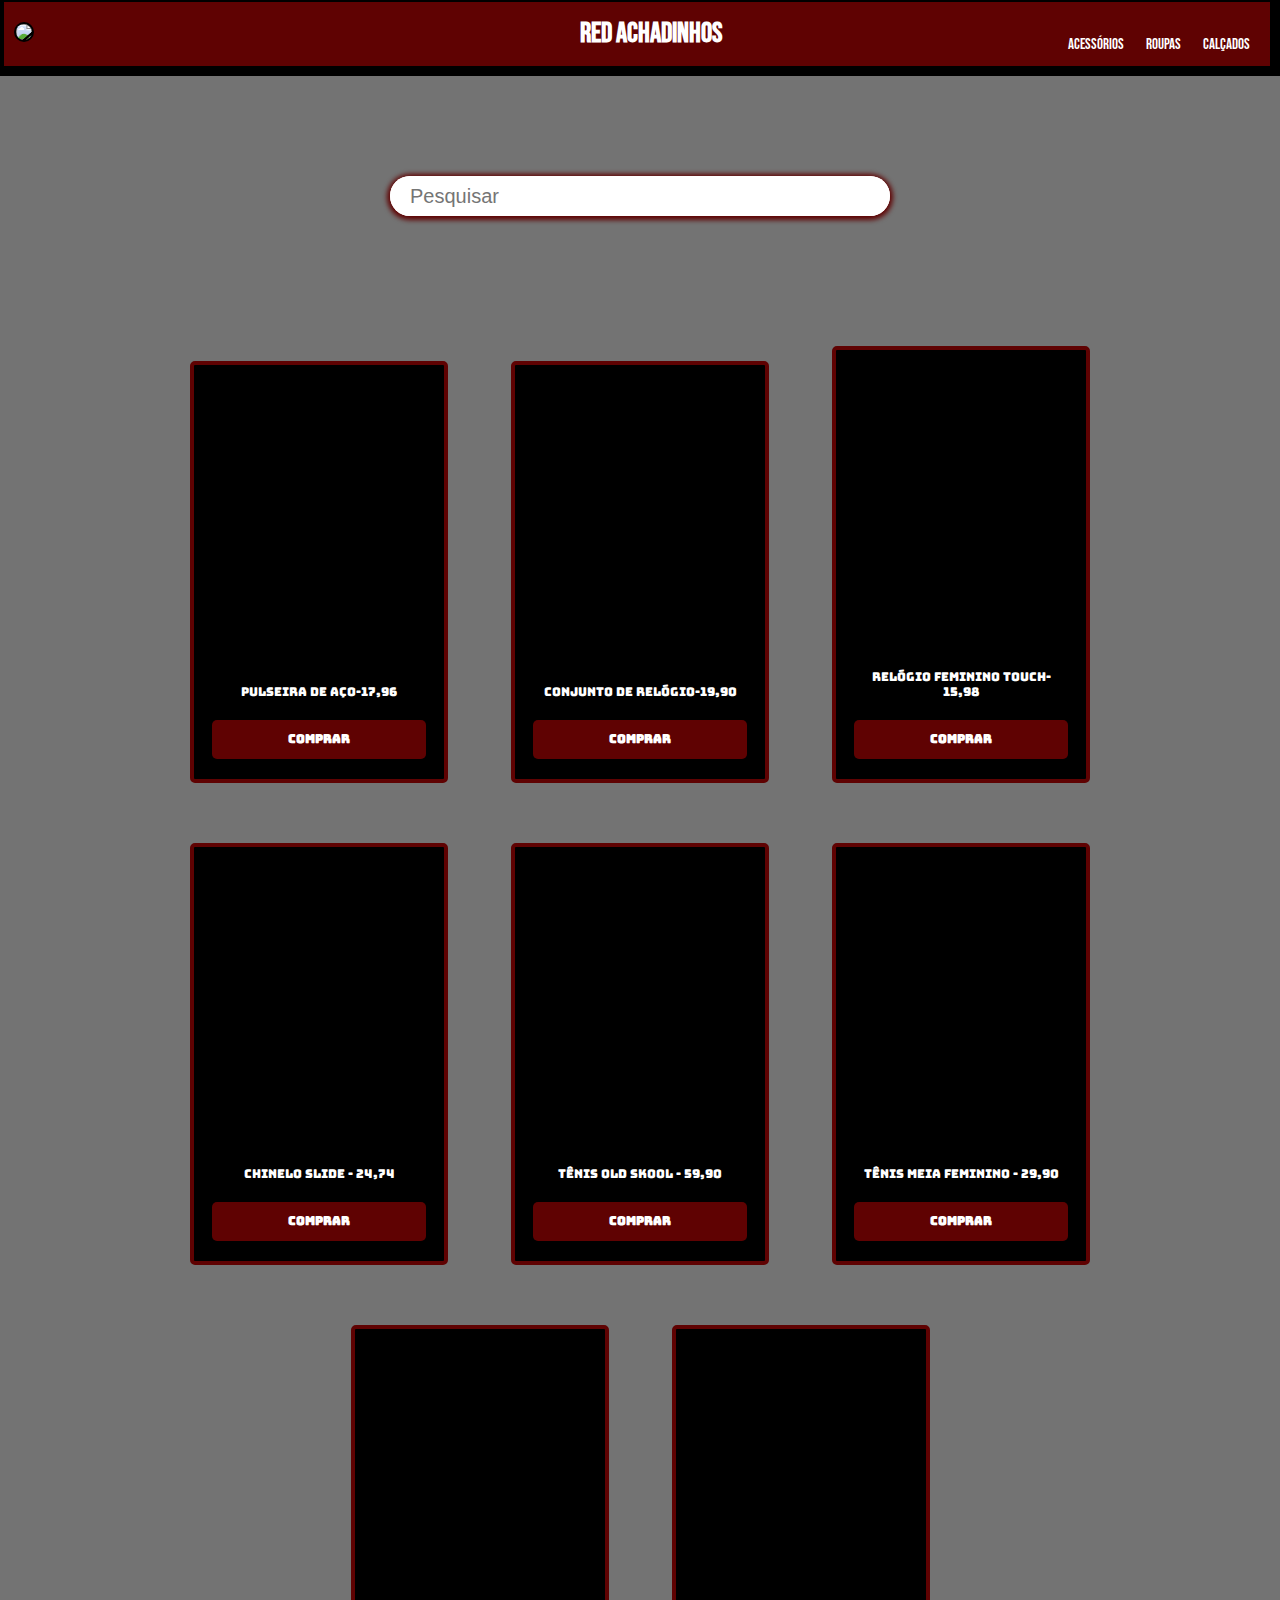
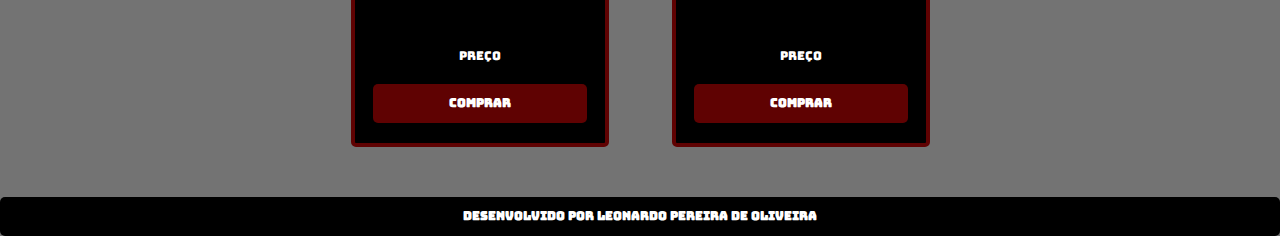
==== index.html @ ca1e10c5 "Add files via upload" ====
<!DOCTYPE html>
<html lang="en">
<head>
    <meta charset="UTF-8">
    <meta http-equiv="X-UA-Compatible" content="IE=edge">
    <meta name="viewport" content="width=device-width, initial-scale=1.0">
    <link rel="preconnect" href="https://fonts.googleapis.com">
    <link rel="preconnect" href="https://fonts.googleapis.com">
    <link rel="preconnect" href="https://fonts.gstatic.com" crossorigin>
    <link href="https://fonts.googleapis.com/css2?family=Bebas+Neue&display=swap" rel="stylesheet">
    <link rel="preconnect" href="https://fonts.googleapis.com">
    <link rel="preconnect" href="https://fonts.googleapis.com">
<link rel="preconnect" href="https://fonts.gstatic.com" crossorigin>
<link href="https://fonts.googleapis.com/css2?family=Bungee&display=swap" rel="stylesheet">
    <script type="module" src="https://unpkg.com/ionicons@7.1.0/dist/ionicons/ionicons.esm.js"></script>
<script nomodule src="https://unpkg.com/ionicons@7.1.0/dist/ionicons/ionicons.js"></script>

<script src=""></script>
<link rel="stylesheet" href="./CSS1.CSS">

<title>RED ACHADOS</title>
</head>
    <!--navbar-->
    <header id="navbar">
        <img src="./img/red.png"loja perfil>
        <h2 ><a class="achados" href="./index.html">Red Achadinhos</a></h2>
        <nav>
          <ul id="navbar-list">
            <li><a href="./2index.html">Acessórios</a></li>
            <li><a href="./3 index.html">Roupas</a></li>
            <li><a href="./4 index .html">Calçados</a></li>
          </ul>
        </nav>
       </header>
      <!-- navbar final-->
    
  
  <div id="fundo">
    <div>
      <!-- barra de pesquisa-->
      <div>
      
       <div class="search-box">
         <input type="search" id="search" placeholder="Pesquisar" >
           <div class="icon"><ion-icon name="search-outline"></ion-icon ></div>
           <div class="list-p">
           </div>
         <!-- barra de pesquisa fim-->
         </div>
    

</div >

<div class="container">
<div  class="card card-1"> 
<div class="card-image"></div>
<div class="card-description">
<p><a >Pulseira De Aço-17,96</a></p>
<a href="https://shope.ee/99tZwRVkAg" class="btn"> Comprar </a>
</div>
</div>
<div class="card card-2"> 
<div class="card-image"></div>
<div class="card-description">
<p><a>Conjunto De Relógio-19,90</a></p>
<a href="https://shope.ee/9KD061FRDM" class="btn"> Comprar </a>
</div>

</div>
<div class="card card-3">
<div class="card-image"></div>
<div class="card-description">
<p><a>Relógio Feminino Touch-15,98 </a></p>
<a href="https://shope.ee/1VU8o0GPUO" class="btn"> Comprar </a>
</div>
</div>
<div class="card card-4">
<div class="card-image"></div>
<div class="card-description">
<p><a>Chinelo Slide - 24,74  </a></p>
<a href="ttps://shope.ee/LI8Pr6XIZ" class="btn"> Comprar </a>
</div>
</div>
<div class="card card-5">
<div class="card-image"></div>
<div class="card-description">
<p><a>Tênis Old Skool - 59,90 </a></p>
<a href="https://shope.ee/VbYcA5txa" class="btn"> Comprar </a>
</div>
</div>
<div class="card card-6">
<div class="card-image"></div>
<div class="card-description">
<p><a>Tênis meia Feminino - 29,90 </a></p>
<a href="https://shope.ee/8Udszf0IBU" class="btn"> Comprar </a>
</div>
</div>
<div class="card card-7">
<div class="card-image"></div>
<div class="card-description">
<p><a>Preço </a></p>
<a href="https://drive.google.com/file/d/1R6SmBC0WgfPlpSJwa80grishgLqkoOTe/view?usp=share_link" class="btn"> Comprar </a>
</div>
</div>
<div class="card card-8">
<div class="card-image"></div>
<div class="card-description">
<p><a>Preço </a></p>
<a href="https://drive.google.com/file/d/1R6SmBC0WgfPlpSJwa80grishgLqkoOTe/view?usp=share_link" class="btn"> Comprar </a>
</div>
</div>
<div>

<div>
<footer>

<p<span class="btn0">Desenvolvido por Leonardo Pereira De Oliveira</span>

</footer>
</div>
</div> 
</div>
</div>

</body>
</html>
---- CSS1.CSS ----
/* geral */
body, p, h1, a, h2 {
  margin: 2 5px;
  font-family: 'Bungee', cursive;
  color: #ffffff;
  font-size: 12px;
  line-height: 15px;
  
  
}
.achados{
  font-size: 28px;
  font-family: 'Bebas Neue', sans-serif;
  color: #ffffff;
  text-decoration: none;
  position: relative;
  
}
h2 {
  font-size: 30px;
  color: #ffffff;
}

/* barra de pesquisa*/
main{
  width: 100%;
  max-width: 200px;
}
.divsearch{
  display: flex;
  flex-direction: column;
  gap: 5px;
}
input{
  padding: 5px;
  outline: none;
}
.search-box  {
  background-color: #ffffff;
  width: 100%;
  border-radius: 25px;
  position: relative;
  box-shadow: 0px 1px 5px 3px #5f0202;
  display: flex;
  flex-direction: column;
  align-items: center;
  height: 10vh;
  max-width: 500px;
  margin: 100px auto;
 }

 .search-box input{
  height: 55px;
  width: 100% ;
  outline: none;
  border: none;
  border-radius: 550px;
  padding: 0 60px 0 20px;
  font-size: 20px;
  box-shadow: 0px 1px 5px 3px #ffffff00;
} 

.search-box .list-p {
  padding: 0;
  opacity: 0;
  pointer-events: none;
  max-height: 280px;
  overflow-y: auto;

}

.list-p li{
  list-style: none;
  padding: 8px 12px;
  display: none;
  width: 100%;
  cursor: default;
  border-radius: 5px;
}

.list-p li:hover{
  background-color: #5f0202;
}
.search-box .icon{
  position: absolute;
  right: 0px;
  top: 0px;
  height: 55px;
  width: 55px;
  text-align: center;
  line-height: 55px;
  font-size: 20px;
  color: #5f0202;
  cursor: pointer;
}
/*fim da barra de pesquisa*/

/*navbar*/
#navbar {
  font-family: 'Bebas Neue', sans-serif;
  background-color: #5f0202; /* blue */
  color: #000000;
  padding: 0 10px;
  
  padding-bottom: 20px;
  height: 50%;
  border-bottom: #000000 solid 10px;
  border-right:#000000 solid 10px ;
  border-top:#000000 solid 2px ;
  border-left:#000000 solid 4px ;
  
}
 #navbar ul,#navbar nav {
  display: inline-block;

  
}

#navbar h2, #navbar-list li {
  margin: 0;
  padding: 0;
  border: 0;
  display: inline-block;
  

  
  
  
  
  }

  #navbar h2{
    margin-left: 544px;
  }
#navbar img {
  height: 35px;
  border: #000 2px solid;
  background-color: #000;
  border-radius: 15px;
  margin-top: 20px;
  top: 30px;
  text-align: left;
}

#navbar nav {
  float: right;
  
  
}

#navbar ul {
  margin-top:35px;
  
}

#navbar li {
  margin: 0 10px;
  

}
#navbar-list li a {
  text-decoration: none;
  color: #ffffff;
  font-family: 'Bebas Neue', sans-serif;
  font-size: 15px;
  margin-top: 10px;
}

#navbar-list li a:hover {
  border-bottom: 1px solid #000000;
}

/*reset */

*{
  padding: 0;
  margin: 0;
 
  
}

/*cabeçalho */
h1, p, a{
  color: #ffffff;
   
   text-align: center;
}
h1 {
  border: 40px solid transparent;
  
  margin-bottom: 20px;
  color: #ffffff;
}
/*galeria */

.container {
  max-width: 1700px;
  margin: 0 auto;
  text-align: center;
  
}

.card {
  display: inline-block ;
  width: 250px;
  margin: 30px;
  border:  4px solid #5f0202 ;
  border-radius: 5px;
  background-color: #000;
  


}

.card-image {
  height:300px;
  background-size: cover;
}

.card-1 .card-image {
  background-image: url(./img/Acessorios/acessorio1.png);
}
.card-2 .card-image {
  background-image: url(./img/Acessorios/acessorio2.png);
}
.card-3 .card-image {
  background-image: url(./img/Acessorios/acessorio3.png);
}
.card-4 .card-image {
  background-image: url(./img/Calçados/chinelo2.png);
}
.card-5 .card-image {
  background-image: url(./img/Calçados/tenisoldskool3.png);
}
.card-6 .card-image {
  background-image: url(./img/Calçados/produto4.png);
}
.card-7 .card-image {
  background-image: url();
}
.card-8 .card-image {
  background-image: url();
}
.btn1{
display: block;
background-color: #5f0202;
color: #ffffff;
margin-top: 20px;
text-decoration: none;
padding: 10px;
border: 2px solid transparent;
font-weight: bold;
transition:  .5s;
border-radius: 5px;

}



.btn {
  display: block;
  background-color: #5f0202;
  color: #ffffff;
  margin-top: 20px;
  text-decoration: none;
  padding: 10px;
  border: 2px solid transparent;
  font-weight: bold;
  transition:  .5s;
  border-radius: 5px;
}

.btn:hover {
background-color: #000000;
color: #5f0202;
border-color: #5f0202;
}



.card-description {
  padding: 20px 18px;

}
/* imagem de fdo */
body {
  background-color: #737373;
  background-repeat: no-repeat;
  background-size: cover;
  max-width: auto;
  background-position: center;
  margin: 0px;
  padding: 0;
  position:relative;
  padding-top: 0;
  
}




/* imagem de fundo */

a{
  color: #ffff;
  
}
h3{
  border: 60px solid transparent;
  text-align: center;
  
}
#den, #ctt{
  text-align: left;
  color: #4AB7E8;
  padding: 30px;
  
  font-size: 20px;
  text-decoration: none;
}
.btn0 {
  display: block;
  background-color: #000000;
  color: #ffffff;
  margin-top: 20px;
  text-decoration: none;
  padding: 10px;
  border: 2px solid transparent;
  font-weight: bold;
  transition:  .5s;
  border-radius: 5px;
}
.btn0:hover {
  background-color: #000000;
  color: #ff0000;
  border-color: #000000;
  
}
#artet{
  font-size: 35px;
  
}

/* responsivo celulares - media query*/
@media(max-width: 500PX ){

  /* html - 18px -> 1 rem, 1.2rem -> 18px*/
  
    /* geral*/
    #navbar h2,  p, input, textarea, #navbar-list li, .search-box, input, .achados, #navbar h2 {
    font-size: 14px;
  }
  
  /* navbar*/
  #navbar-list #navbar h2{
    display: inline-block;
    margin-right: 1px;
    margin: auto;
    
  }
  #navbar-list{
    margin-left: 2px;
  }
  #navbar h2{
    margin-left: 1px;
   
  }
  h1, .achados {
    display: block;
    text-align: center;
  }
  #navbar ul, h1 {
    margin-top: 3rem; /* root element*/
  }
  
  /* banner*/
  #artet{
    height: 25vh;
    padding-top: 15vh;
    padding-bottom: 18vh;
  }
  
  #artet{
    width: 50%;
  }
  
  #artet p, h1 .container, .card{
    margin: 0;
    width: auto;
  }
  
  /* about*/
  
  #about-section{
    padding: 2rem;
    height: auto;
    padding-bottom: 50px;
  }
  
  /* skills*/
  
  #skills-section{
    margin-top: -35px ;
    width: 90%;
  }
  
  #skills-section .container{
    flex-direction: column;
  }
  
  .container #navbar h2 {
    font-size: 1.2rem;
  }
  
  .container, .card  {
    padding: 15px;
  }
  
  .skills-container.central{
    border-top: 2px solid #000000;
    border-bottom: 2px solid #000000;
  }
  
  /* jobs*/
  #jobs-section h2, #jobs-section p{
    width:75% ;
    margin-left: auto;
    margin-right: auto;
    
  }
  
  .container, .card, .achados, #navbar h2 {
    flex-direction: column;
    margin-bottom:0;
  
  }
  
  .container, .card{
    margin-bottom: 2rem;

    flex: 1 ;
  }
  
  /* footer*/
    footer{
      padding: 50px 15px;
  
    }
  
    footer form{
      width: 100%;
    }
  
    .container, .card{
      margin-top: 10px;
      display: block;
    }
  
  }
  /* barrade pesquisa*/
  .search-box{
      max-height: 2.5rem;
     
  }



  /*card*/
  .card-image {
    transition: 3s;
  }


  /*card*/
  .card-image {
    transition: 3s;
  }
 #porti{
    
  color: #0f2499;
  position: fixed;
  text-align: right;
  border-top: 40px transparent solid;
  border-right: 20px transparent solid;

}
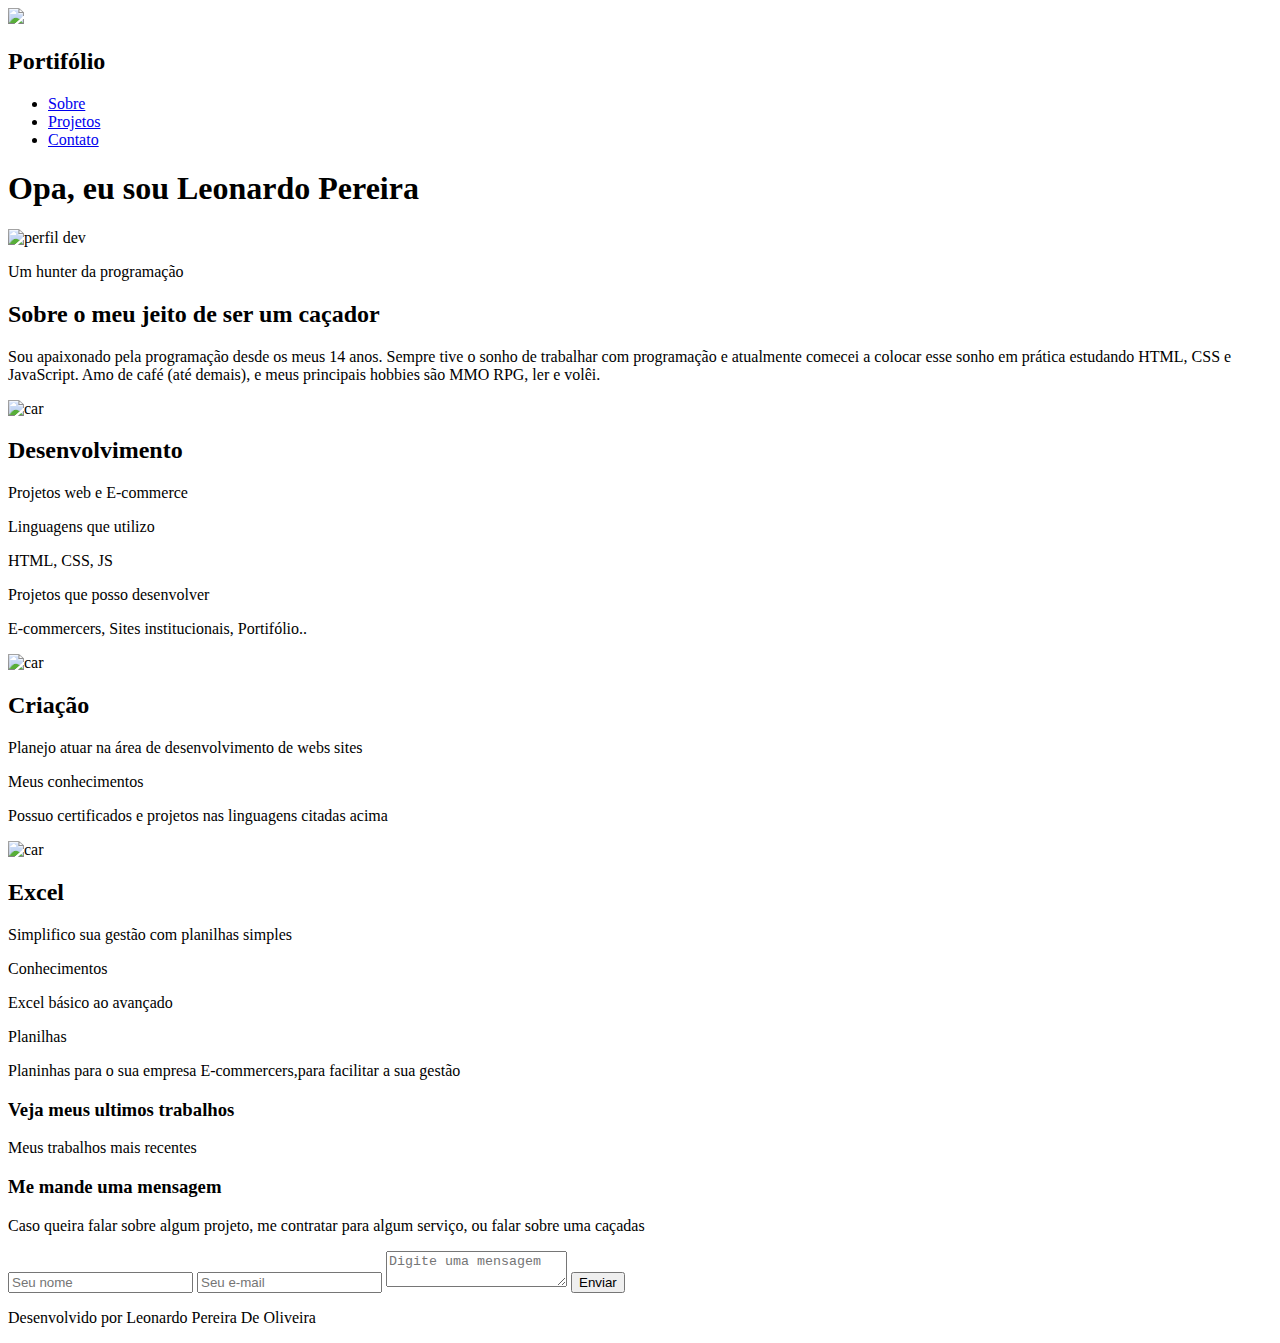
==== commit 50215d6b: "Update and rename 1 index.html to index.html" ====
--- a/index.html
+++ b/index.html
@@ -4,123 +4,107 @@
     <meta charset="UTF-8">
     <meta http-equiv="X-UA-Compatible" content="IE=edge">
     <meta name="viewport" content="width=device-width, initial-scale=1.0">
-    <link rel="preconnect" href="https://fonts.googleapis.com">
-    <link rel="preconnect" href="https://fonts.googleapis.com">
-    <link rel="preconnect" href="https://fonts.gstatic.com" crossorigin>
-    <link href="https://fonts.googleapis.com/css2?family=Bebas+Neue&display=swap" rel="stylesheet">
-    <link rel="preconnect" href="https://fonts.googleapis.com">
-    <link rel="preconnect" href="https://fonts.googleapis.com">
-<link rel="preconnect" href="https://fonts.gstatic.com" crossorigin>
-<link href="https://fonts.googleapis.com/css2?family=Bungee&display=swap" rel="stylesheet">
-    <script type="module" src="https://unpkg.com/ionicons@7.1.0/dist/ionicons/ionicons.esm.js"></script>
-<script nomodule src="https://unpkg.com/ionicons@7.1.0/dist/ionicons/ionicons.js"></script>
+    <title>Meu Portifólio</title>
+    <link rel="preconnect" href="https://fonts.googleapis.com"> <link rel="preconnect" href="https://fonts.gstatic.com" crossorigin> <link href="https://fonts.googleapis.com/css2?family=VT323&display=swap" rel="stylesheet">
+    <link rel="stylesheet" href="./Css/1 STYLES.Css">
+    
+</head>
+<body class="back" >
+   <!-- navbar-->
+   <header id="navbar">
+    <img src="./img/Screenshot 2023-05-16 174819.png"LPvaultHunter perfil>
+    <h2>Portifólio</h2>
+    <nav>
+      <ul id="navbar-list">
+        <li><a href="#">Sobre</a></li>
+        <li><a href="../Portifolio/14 projeto css/1index.html">Projetos</a></li>
+        <li><a href="https://www.instagram.com/leo_hunter87/">Contato</a></li>
+      </ul>
+    </nav>
+   </header>
+   <!-- fim barra-->
+   <main>
+    <!-- banner inicio-->
+    <div id="main-banner">
+    <div id="banner-info">
+        <h1>Opa, eu sou Leonardo Pereira</h1>
+        <img id="banner-info img" src="./img/03eede5c-5045-4e5b-b0ec-405ce041bb4b.jfif" alt="perfil dev">
+        <p>Um hunter da programação</p>
+    </div>
+    </div>
+    <!-- fim do banner-->
+    <section id="about-section">
+    <!-- about inicio-->
+      <h2>Sobre o meu jeito de ser um caçador</h2>
+      <p class="sobre2">Sou apaixonado pela programação desde os meus 14 anos. 
+        Sempre tive o sonho de trabalhar com programação e atualmente comecei a colocar esse sonho em prática estudando HTML,
+         CSS e JavaScript. Amo de café (até demais),
+         e meus principais hobbies são MMO RPG, ler e volêi.</p>
+    <!-- about fim-->
+    </section>
+   </main>
+   <!-- skill inicio-->
+   <section id="skills-section">
+    <div class="container">
+      <div class="skills-container esquerdo">
+       <img src="./img/maya.png" alt="car">
+       <h2>Desenvolvimento</h2>
+       <p>Projetos web e E-commerce
+      
+       </p>
+       <p class="subtitle">Linguagens que utilizo</p>
+       <p>HTML, CSS, JS</p>
+       <p class="subtitle">Projetos que posso desenvolver</p>
+       <p>E-commercers, Sites institucionais, Portifólio..</p>
+      </div >
 
-<script src=""></script>
-<link rel="stylesheet" href="./CSS1.CSS">
+      <div class="skills-container">
+      <img  src="./img/gunzerker.png" alt="car">
+      <h2>Criação</h2>
+      <p>Planejo atuar na área de desenvolvimento de webs sites</p>
+      <p class="subtitle">Meus conhecimentos</p>
+      <p>Possuo certificados e projetos nas linguagens citadas acima</p>
+     </div>
+     <div class="skills-container direito">
+      <img src="./img/zero.png" alt="car">
+      <h2>Excel</h2>
+      <p>Simplifico sua gestão com planilhas simples</p>
+      <p class="subtitle">Conhecimentos</p>
+      <p>Excel básico ao avançado</p>
+      <p class="subtitle">Planilhas</p>
+      <p>Planinhas para o sua empresa E-commercers,para facilitar a sua gestão</p>
+     </div >
+    </div >
 
-<title>RED ACHADOS</title>
-</head>
-    <!--navbar-->
-    <header id="navbar">
-        <img src="./img/red.png"loja perfil>
-        <h2 ><a class="achados" href="./index.html">Red Achadinhos</a></h2>
-        <nav>
-          <ul id="navbar-list">
-            <li><a href="./2index.html">Acessórios</a></li>
-            <li><a href="./3 index.html">Roupas</a></li>
-            <li><a href="./4 index .html">Calçados</a></li>
-          </ul>
-        </nav>
-       </header>
-      <!-- navbar final-->
+    </div>
+    </div>
+   </section>
+   <!-- skill fim-->
+   <!-- jobs inicio-->
+   <section id="jobs-section">
+    <h3>Veja meus ultimos trabalhos</h3>
+    <p>Meus trabalhos mais recentes
+    <div class="job-container">
+      <div class="job-box 1 proj1"></div>
+      <div class="job-box 2 proj2"></div>
+    </div>
+   </section>
+   <!-- jobs fim-->
+   <!--footer inicio-->
+   <footer>
     
-  
-  <div id="fundo">
-    <div>
-      <!-- barra de pesquisa-->
-      <div>
-      
-       <div class="search-box">
-         <input type="search" id="search" placeholder="Pesquisar" >
-           <div class="icon"><ion-icon name="search-outline"></ion-icon ></div>
-           <div class="list-p">
-           </div>
-         <!-- barra de pesquisa fim-->
-         </div>
-    
-
-</div >
-
-<div class="container">
-<div  class="card card-1"> 
-<div class="card-image"></div>
-<div class="card-description">
-<p><a >Pulseira De Aço-17,96</a></p>
-<a href="https://shope.ee/99tZwRVkAg" class="btn"> Comprar </a>
-</div>
-</div>
-<div class="card card-2"> 
-<div class="card-image"></div>
-<div class="card-description">
-<p><a>Conjunto De Relógio-19,90</a></p>
-<a href="https://shope.ee/9KD061FRDM" class="btn"> Comprar </a>
-</div>
-
-</div>
-<div class="card card-3">
-<div class="card-image"></div>
-<div class="card-description">
-<p><a>Relógio Feminino Touch-15,98 </a></p>
-<a href="https://shope.ee/1VU8o0GPUO" class="btn"> Comprar </a>
-</div>
-</div>
-<div class="card card-4">
-<div class="card-image"></div>
-<div class="card-description">
-<p><a>Chinelo Slide - 24,74  </a></p>
-<a href="ttps://shope.ee/LI8Pr6XIZ" class="btn"> Comprar </a>
-</div>
-</div>
-<div class="card card-5">
-<div class="card-image"></div>
-<div class="card-description">
-<p><a>Tênis Old Skool - 59,90 </a></p>
-<a href="https://shope.ee/VbYcA5txa" class="btn"> Comprar </a>
-</div>
-</div>
-<div class="card card-6">
-<div class="card-image"></div>
-<div class="card-description">
-<p><a>Tênis meia Feminino - 29,90 </a></p>
-<a href="https://shope.ee/8Udszf0IBU" class="btn"> Comprar </a>
-</div>
-</div>
-<div class="card card-7">
-<div class="card-image"></div>
-<div class="card-description">
-<p><a>Preço </a></p>
-<a href="https://drive.google.com/file/d/1R6SmBC0WgfPlpSJwa80grishgLqkoOTe/view?usp=share_link" class="btn"> Comprar </a>
-</div>
-</div>
-<div class="card card-8">
-<div class="card-image"></div>
-<div class="card-description">
-<p><a>Preço </a></p>
-<a href="https://drive.google.com/file/d/1R6SmBC0WgfPlpSJwa80grishgLqkoOTe/view?usp=share_link" class="btn"> Comprar </a>
-</div>
-</div>
-<div>
-
-<div>
-<footer>
-
-<p<span class="btn0">Desenvolvido por Leonardo Pereira De Oliveira</span>
-
-</footer>
-</div>
-</div> 
-</div>
-</div>
-
+     <h3>Me mande uma mensagem</h3>
+     <p id="final">Caso queira falar sobre algum projeto, me contratar para algum serviço, 
+      ou falar sobre uma caçadas </p>
+     
+     <form action="#">
+        <input type="text" name="name" placeholder="Seu nome">
+        <input type="text" name="email" placeholder="Seu e-mail">
+        <textarea name="msg" placeholder="Digite uma mensagem"></textarea>
+        <input  type="submit" value="Enviar">
+     </form>
+     <p >Desenvolvido por <span class="detail">Leonardo Pereira De Oliveira</span></p>
+   </footer>
+   <!-- footer fim-->
 </body>
-</html>+</html>
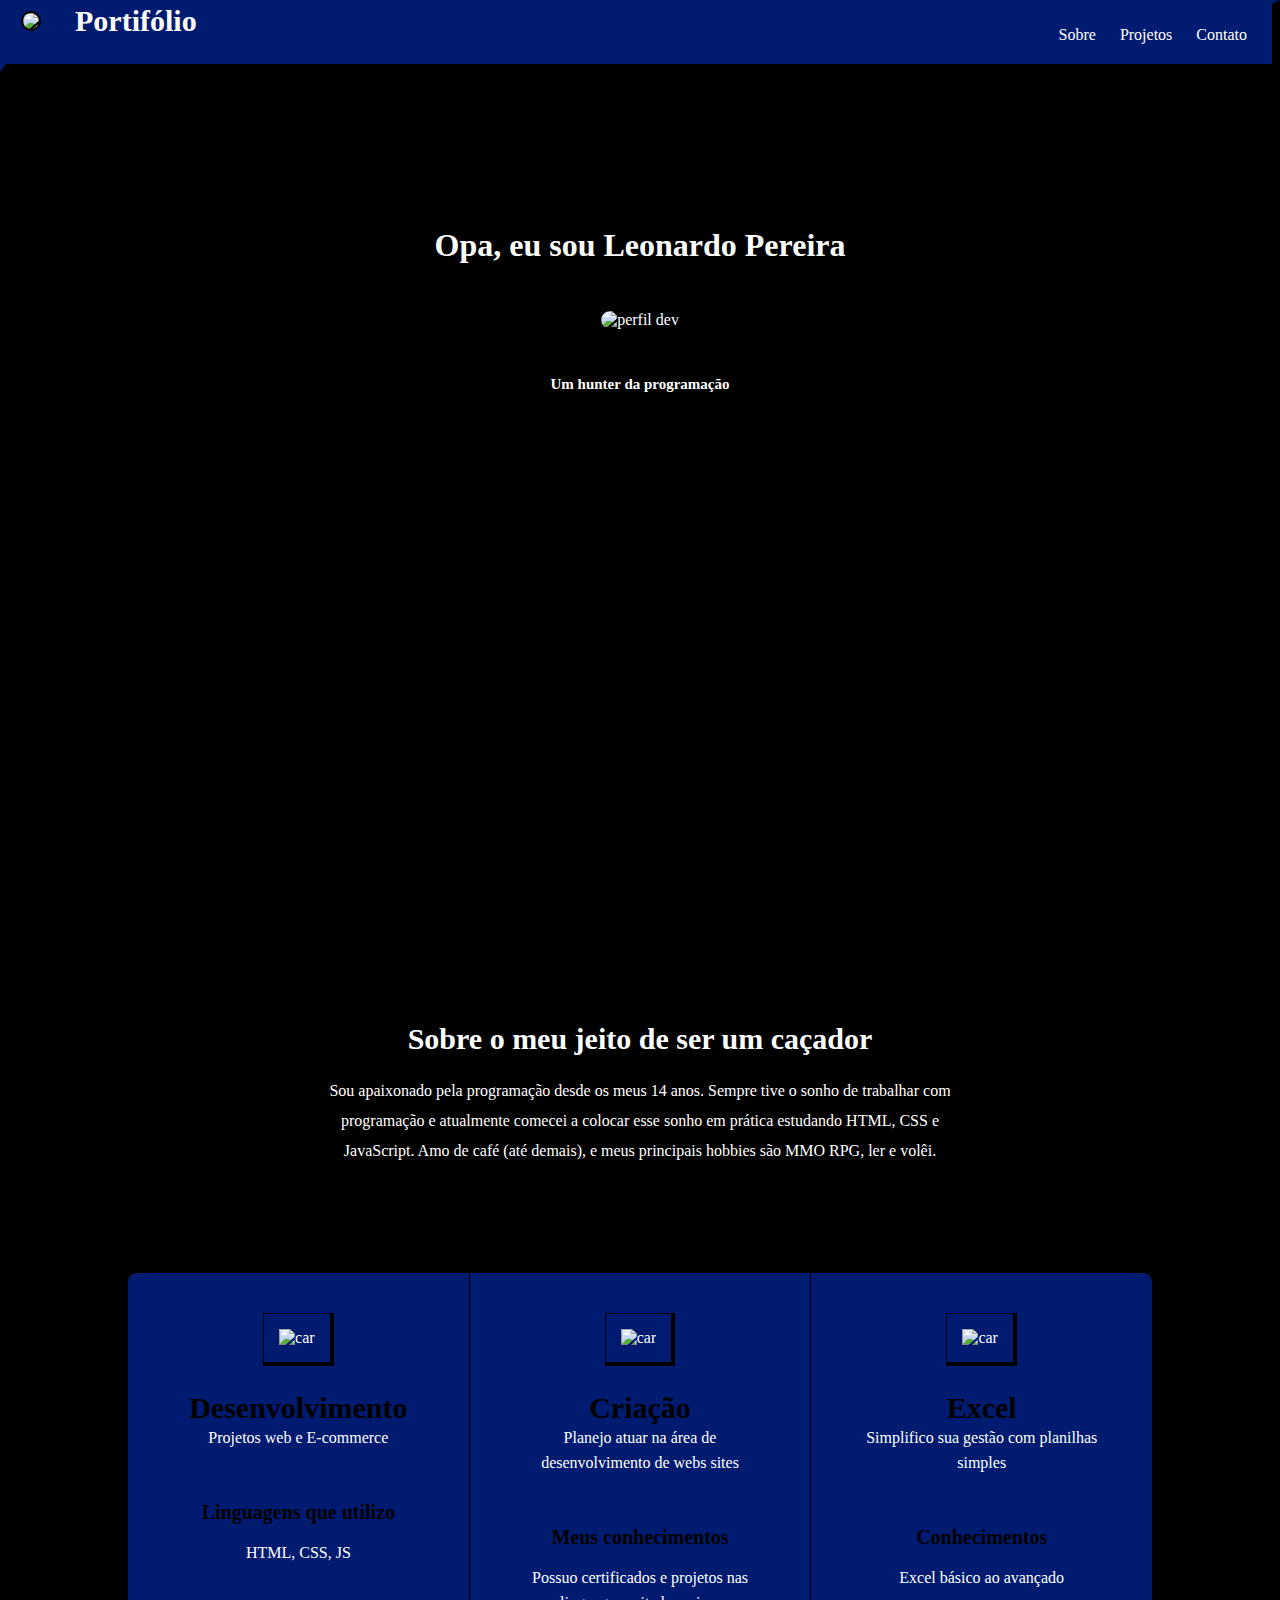
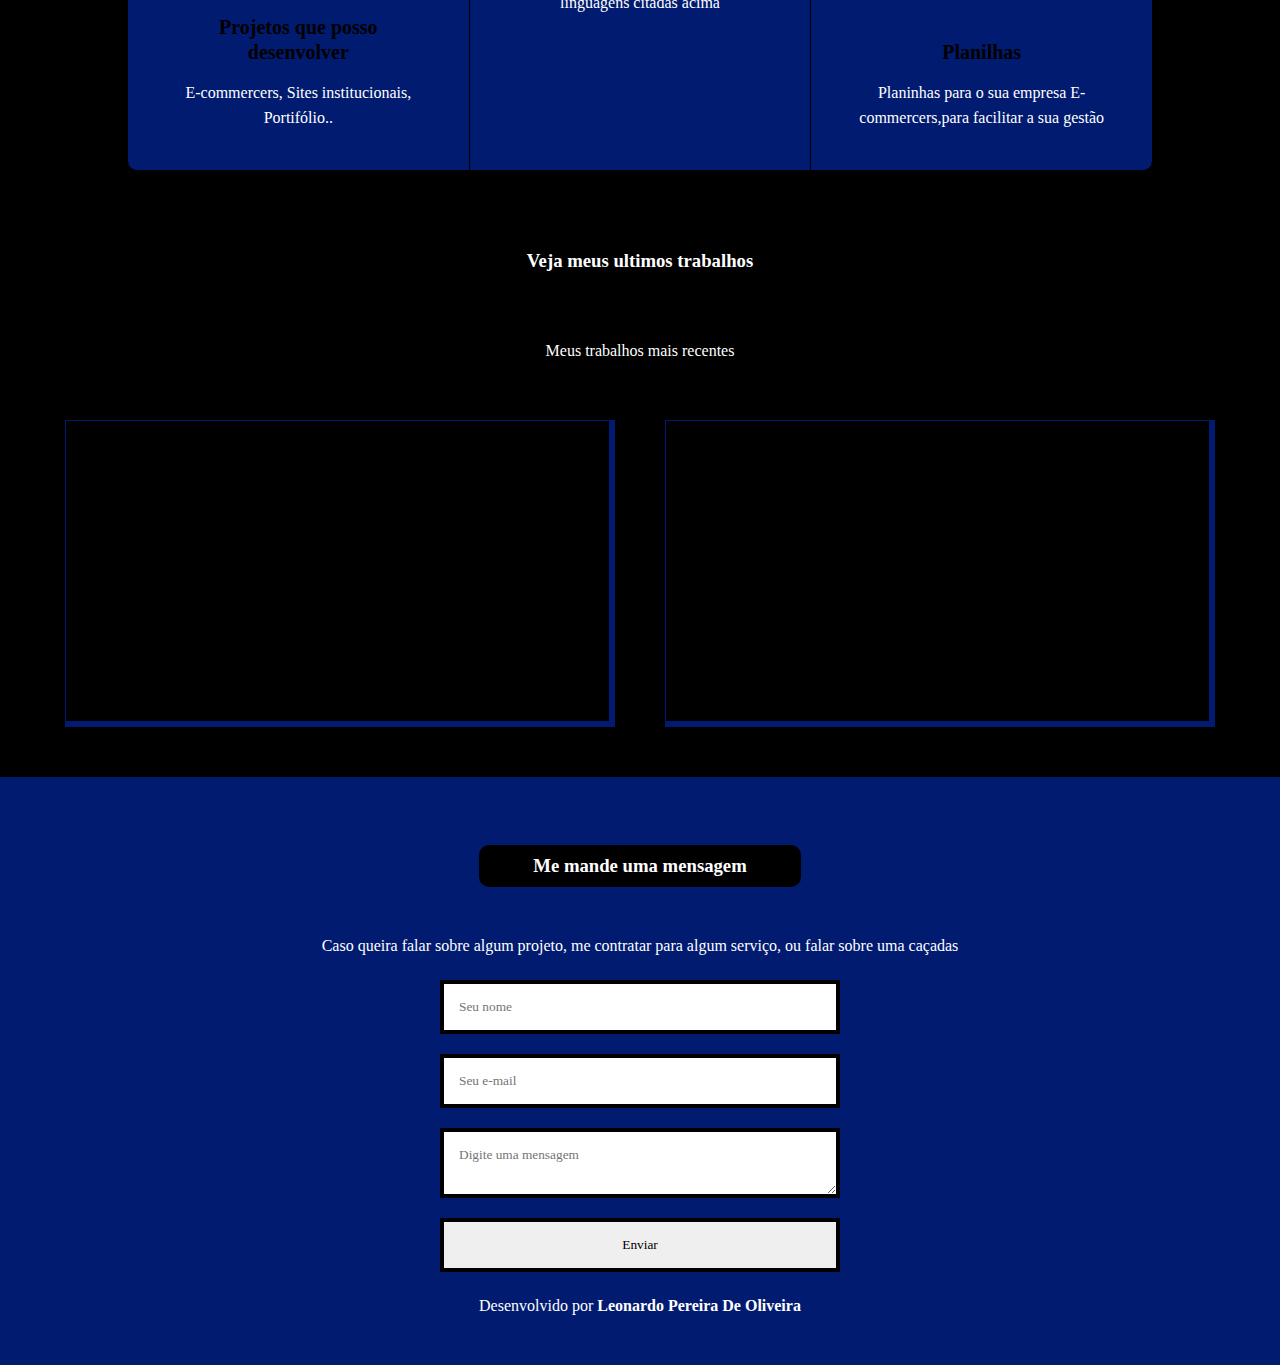
==== commit dd56594d: "Update index.html" ====
--- a/index.html
+++ b/index.html
@@ -6,18 +6,18 @@
     <meta name="viewport" content="width=device-width, initial-scale=1.0">
     <title>Meu Portifólio</title>
     <link rel="preconnect" href="https://fonts.googleapis.com"> <link rel="preconnect" href="https://fonts.gstatic.com" crossorigin> <link href="https://fonts.googleapis.com/css2?family=VT323&display=swap" rel="stylesheet">
-    <link rel="stylesheet" href="./Css/1 STYLES.Css">
+    <link rel="stylesheet" href="/1 STYLES.Css">
     
 </head>
 <body class="back" >
    <!-- navbar-->
    <header id="navbar">
-    <img src="./img/Screenshot 2023-05-16 174819.png"LPvaultHunter perfil>
+    <img src="/img/Screenshot 2023-05-16 174819.png"LPvaultHunter perfil>
     <h2>Portifólio</h2>
     <nav>
       <ul id="navbar-list">
         <li><a href="#">Sobre</a></li>
-        <li><a href="../Portifolio/14 projeto css/1index.html">Projetos</a></li>
+        <li><a href="/1index.html">Projetos</a></li>
         <li><a href="https://www.instagram.com/leo_hunter87/">Contato</a></li>
       </ul>
     </nav>
--- a/1 STYLES.Css
+++ b/1 STYLES.Css
@@ -0,0 +1,456 @@
+/* geral */
+
+body, p, h1, h2, input, textarea {
+    margin: 0;
+    font-family: Roboto;
+    color: #ffffff;
+    
+  }
+  .back{ 
+    background:  #000000;
+  }
+  h2 {
+    font-size: 30px;
+  }
+  
+  /* navbar */
+  #navbar {
+    background-color: #011b70; /* blue */
+    color: #ffffff;
+    padding: 0 15px;
+    
+    height: 60px;
+    border-bottom: #000000 solid 8px;
+    border-right:#000000 solid 8px ;
+    border-top:#011b70 solid 4px ;
+    border-left:#011b70 solid 6px ;
+    
+    
+    
+  }
+  
+  #navbar h2, #navbar ul, #navbar-list li,#navbar nav {
+    display: inline-block;
+  }
+  
+  #navbar h2 {
+      margin: 0;
+    line-height: auto;
+    margin-left: 30px;
+    
+    
+    
+    
+  }
+  
+  #navbar img {
+    height: 30px;
+    border: #000 2px solid;
+    background-color: #000;
+    border-radius: 15px;
+    margin-top: 4px;
+    top: 30px;
+  }
+  
+  #navbar nav {
+    float: right;
+  }
+  
+  #navbar ul {
+    margin-top: 22px;
+    
+  }
+  
+  #navbar li {
+    margin: 0 10px;
+    
+  }
+  
+  #navbar-list li a {
+    text-decoration: none;
+    color: #ffffff;
+    
+    
+  }
+  
+  #navbar-list li a:hover {
+    border-bottom: 1px solid #000000;
+  }
+  
+  /* banner */
+  #main-banner {
+    height: 90vh;
+    background-image: url('../img/back\ 2.jpg');
+    background-size: cover;
+    padding-top: 10vh;
+    border-bottom: 0px solid #011b70;
+    
+  }
+  
+  #banner-info {
+    width: 40%;
+    margin-right: auto;
+    margin-left: auto;
+    text-align: center;
+    color: #ffffff;
+    padding: 50px;
+    
+    
+  }
+  
+  #banner-info img {
+    height: 190px;
+    border-radius: 25px;
+    margin-left: auto;
+    margin-right: auto;
+    background-color: #000000;
+    margin-top: 30px;
+    margin-bottom: 30px;
+    border: #000 2px solid;
+  }
+  
+  #banner-info p {
+    background-color: #000000;
+    font-weight: bold;
+    width: 200px;
+    border-radius: 18px;
+    margin-right: auto;
+    margin-left: auto;
+    padding: 15px;
+    font-size: 15px;
+  }
+  #banner-info h1{
+    background-color: #000000;
+    font-weight: bold;
+    width: 430px;
+    margin-right: auto;
+    margin-left: auto;
+    padding: 15px;
+    border-radius: 18px;
+  }
+  
+  /* about */
+  
+  #about-section {
+    text-align: center;
+    background-color: #000000;
+    color: #000000;
+    padding-top: 50px;
+    height: 350px;
+    
+  }
+  
+  #about-section h2 {
+    margin-bottom: 20px;
+  }
+  
+  #about-section p {
+    max-width: 650px;
+    margin-right: auto;
+    margin-left: auto;
+    line-height: 30px;
+  }
+  
+  
+  /* skills */
+  
+  #skills-section {
+    margin-top: -100px;
+    background-color: #011b70;
+    width: 80%;
+    margin-right: auto;
+    margin-left: auto;
+    border: 1px solid #020202;
+    border-radius: 10px;
+  }
+  
+  #skills-section .container{
+    display: flex;
+    flex-direction: row;
+    justify-content: center;
+    
+  }
+  
+  .skills-container {
+    margin-left: 40px 20px ;
+    margin-right: 40px 20px;
+    padding: 40px 40px;
+    text-align: center;
+    flex: 1 1;
+    
+    
+  }
+  
+  .esquerdo{
+    
+    border-right: 1px solid #000000;
+  }
+  .direito{
+    border-left: 1px solid #000000;
+  }
+  
+  .skills-container h3 {
+    color: #000000;
+    
+    
+  }
+  .skills-container h2 {
+    color:#000000;
+    
+    
+  }
+  
+  .skills-container img {
+    height: 60px;
+    padding: 15px;
+    margin-bottom: 25px;
+    border-top: 1px solid #000000;
+    border-left: 1px solid #000000;
+    border-bottom: 4px solid #000;
+    border-right: 4px solid #000;
+  }
+  
+  .skills-container .subtitle {
+    font-weight: bold;
+    color: #000000;
+    margin-top: 50px;
+    margin-bottom: 15px;
+    font-size: 20px;
+    text-align: center;
+    
+  }
+  
+  .skills-container p {
+    line-height: 25px;
+    
+    
+    
+  }
+  
+  /* jobs */
+  
+  #jobs-section {
+    text-align: center;
+    padding-top: 50px;
+  }
+  
+  #jobs-section h2 {
+    color: #ffffff;
+    margin-bottom: 30px;
+  }
+  
+  #jobs-section p, h3 {
+    margin-bottom: 50px;
+    color: #ffffff;
+    width: 25%;
+    margin-right: auto;
+    margin-left: auto;
+    border: solid #000000 1px;
+    border-radius: 10px ;
+    background-color: #000000;
+    border-top: 10px solid transparent;
+    border-bottom: 10px solid transparent;
+    
+  }
+  
+  #jobs-section a {
+    font-weight: bold;
+    color: #ffffff;
+  }
+  
+  .job-container {
+    display: flex;
+    flex-direction: row;
+    justify-content: space-around;
+    max-width: 1200px;
+    margin-left: auto;
+    margin-right: auto;
+    margin-bottom: 50px;
+  }
+  
+  .job-box {
+    flex: 1 1 200px;
+    margin-left: 25px;
+    margin-right: 25px;
+    height: 300px;
+    background-size: cover;
+    border-left: 1px solid #011b70;
+    border-top: 1px solid #011b70;
+    border-right: 6px solid #011b70;
+    border-bottom: 6px solid #011b70;
+  }
+  
+  .proj1 {
+    background-image: url('../img/pro1.png');
+  }
+  
+  .proj2 {
+    background-image: url('../img/por2.png');
+  }
+  
+  .proj3 {
+    background-image: url('../img/proj3.jpg');
+  }
+  
+  /* footer */
+  
+  footer {
+    padding: 50px 0;
+    background-color: #011b70;
+    color: #011b70;
+    text-align: center;
+  }
+  
+  footer img {
+    height: 50px;
+    margin: 30px 0;
+  }
+  
+  footer p {
+    margin-top: 25px;
+  }
+  
+  footer form {
+    width: 400px;
+    margin-left: auto;
+    margin-right: auto;
+  }
+  
+  footer input, footer textarea   {
+    border: none;
+    padding: 15px;
+    box-sizing: border-box;
+    margin-bottom: 20px;
+    width: 100%;
+    display: block;
+    color: #000;
+    border: solid 4px #000;
+  }
+  
+  footer .detail {
+    font-weight: bold;
+   
+  }
+
+  
+  
+  #final {
+    border-bottom: 25px solid transparent;
+  }
+
+ 
+  
+/* responsivo celulares - media query*/
+@media(max-width: 450px) {
+  
+
+/* html - 18px -> 1 rem, 1.2rem -> 18px*/
+
+  /* geral*/
+p, input, textarea,  li, section, main, #main-banner, h1 {
+  font-size: 1rem;
+  text-align: center;
+  
+  
+}
+.back{
+  background-size: cover;
+  
+}
+#navbar-list h2{
+  font-size: 0.2rem;
+  
+  
+  
+}
+/* navbar*/
+#navbar h2 {
+  display: none;
+}
+#navbar ul {
+  margin-top:  1.2rem; /* root element*/
+}
+
+/* banner*/
+#main-banner{
+  height: 40vh;
+  padding-top: 5vh;
+  padding-bottom: 18vh;
+}
+
+#banner-info{
+  width: 60%;
+}
+
+#banner-info p {
+  margin: 0;
+  width: auto;
+}
+
+/* about*/
+
+#about-section{
+  padding: 2rem;
+  height: auto;
+  padding-bottom: 50px;
+}
+
+/* skills*/
+
+#skills-section{
+  margin-top: -35px ;
+  width: 90%;
+}
+
+#skills-section .container{
+  flex-direction: column;
+}
+
+.skills-container h3, .skills-container .subtitle{
+  font-size: 1.3rem;
+}
+
+.skills-container{
+  padding: 25px;
+}
+
+.skills-container.central{
+  border-top: 2px solid #000000;
+  border-bottom: 2px solid #000000;
+}
+
+/* jobs*/
+#jobs-section h2, #jobs-section p{
+  width:85% ;
+  margin-left: auto;
+  margin-right: auto;
+
+}
+
+.jobs-container{
+  flex-direction: column;
+  margin-bottom:0;
+
+}
+
+.job-box{
+  margin-bottom: 2rem;
+  flex: 1 1 300px;
+}
+
+/* footer*/
+  footer{
+    padding: 50px 15px;
+
+  }
+
+  footer form{
+    width: 100%;
+  }
+
+  .detail{
+    margin-top: 10px;
+    display: block;
+  }
+
+}
